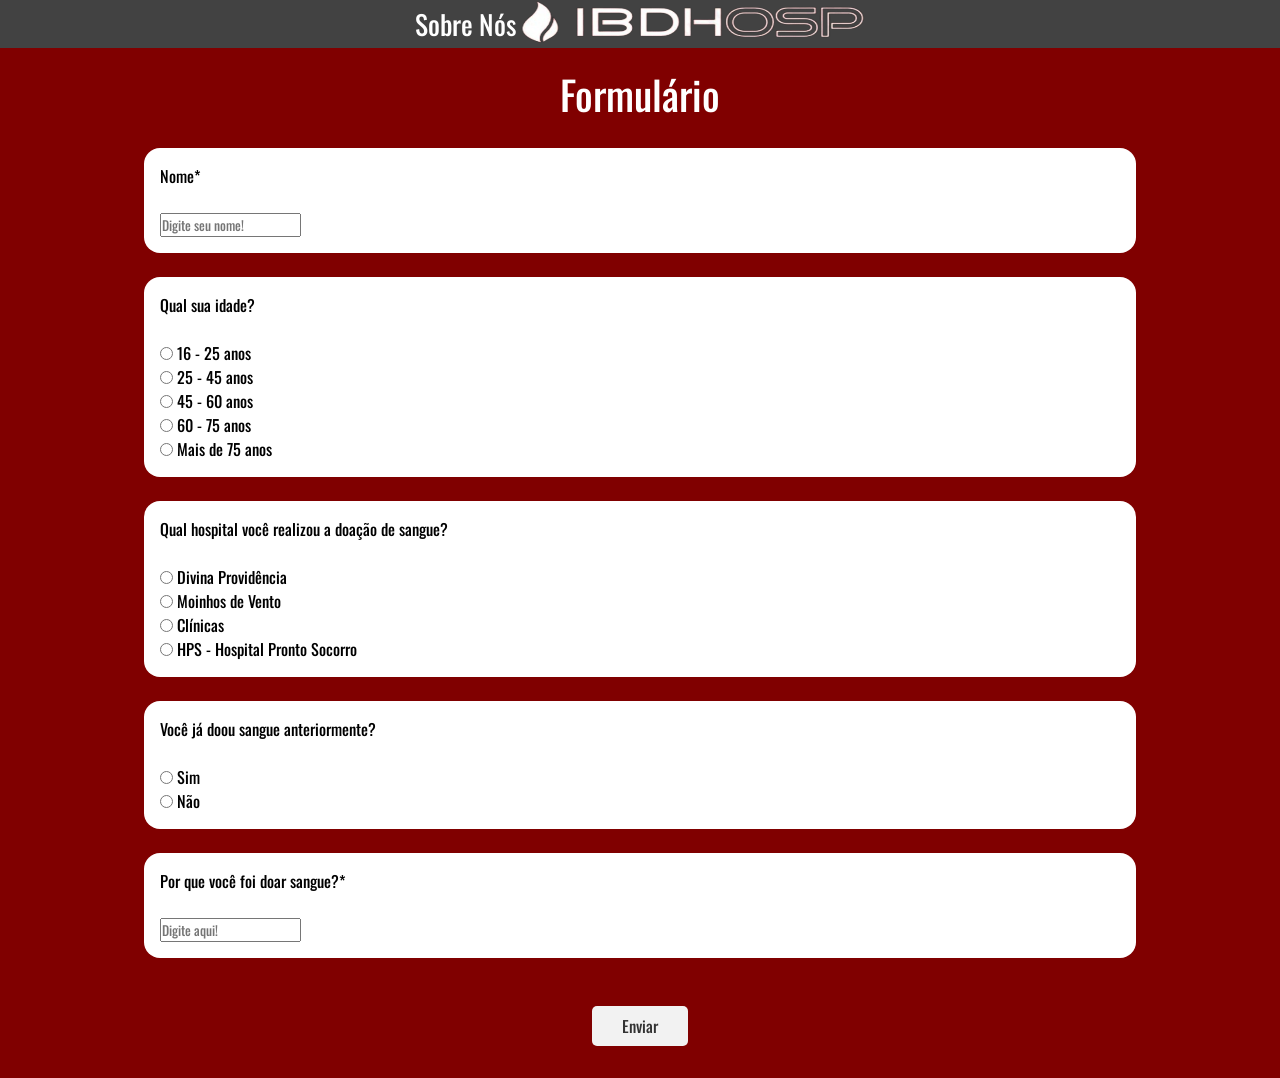
==== forms.html @ c6994557 "Sobre nós" ====
<!DOCTYPE html>
<html lang="en">
<head>
    <meta charset="UTF-8">
    <meta name="viewport" content="width=device-width, initial-scale=1.0">
    <link rel="stylesheet" href="forms.css">
    <style>
        @import url(https://fonts.googleapis.com/css2?family=Oswald:wght@200..700&display=swap);
    </style>
    <title>IBDHosp</title>
</head>
<header>
    <div class="container">
        <a id="a1" href="" style="color: white;">Sobre Nós</a>
        <div class="box">
            <a href="index.html"><img src="IMAGENS/img.png" alt="logo" width="350px" height="45px"></a>
        </div>
    </div>
</header>
<body>
    <h2 id="form">Formulário</h2>
    <form action="/action_page.php">
        <div id="Nome">
            <label for="fname">Nome<span>*</span></label><br><br>   
            <input type="text" id="fname" name="fname" value="" placeholder="Digite seu nome!" required><br>
        </div>
        <div class="perguntas">
            <label>Qual sua idade?</label><br><br>
            <label><input type="radio" name="age" value="16-25" required> 16 - 25 anos</label><br>
            <label><input type="radio" name="age" value="25-45"> 25 - 45 anos</label><br>
            <label><input type="radio" name="age" value="45-60"> 45 - 60 anos</label><br>
            <label><input type="radio" name="age" value="60-75"> 60 - 75 anos</label><br>
            <label><input type="radio" name="age" value="75+"> Mais de 75 anos</label><br>
        </div>
        <div class="perguntas">
            <label>Qual hospital você realizou a doação de sangue?</label><br><br>
            <label><input type="radio" name="hospital" value="Divina Providência" required> Divina Providência</label><br>
            <label><input type="radio" name="hospital" value="Moinhos de Vento"> Moinhos de Vento</label><br>
            <label><input type="radio" name="hospital" value="Clínicas"> Clínicas</label><br>
            <label><input type="radio" name="hospital" value="HPS - Hospital Pronto Socorro"> HPS - Hospital Pronto Socorro</label><br>
        </div>
        <div class="perguntas">
            <label>Você já doou sangue anteriormente?</label><br><br>
            <label><input type="radio" name="donated" value="Sim" required> Sim</label><br>
            <label><input type="radio" name="donated" value="Não"> Não</label><br>
        </div>
        <div class="perguntas">
            <label for="reason">Por que você foi doar sangue?<span>*</span></label><br><br>   
            <input type="text" id="reason" name="reason" value="" placeholder="Digite aqui!" required><br>
        </div>
        <br><br>
        <input id="enviar" type="submit" value="Enviar">
    </form>
</body>
<footer>
</footer>
</html>
---- forms.css ----
*{
    font-family: "Oswald", sans-serif;
    font-optical-sizing: auto;
    font-weight: 450;
    font-style: normal;
    margin: 0;
    padding: 0;
}
header {
    height: 3rem;
    width: 100%;
    background-color: #424242;
    color: #ffffff;
}
body {
    background-color: color-mix(in srgb, red 50%, black 50%);
}
.container {
    width: 100%;
    height: 100%;
    display: flex;
    justify-content: center;
    align-items: center;
}

#a1{
    text-align: right;
    font-size: 27px;
    text-decoration: none;
}

#form {
    margin-top: 1rem;
    display: flex;
    justify-content: center;
    font-size: 2.5rem;
    color: white;
}
.texto span::before {
    content: "*";
    position: absolute;
    color: red;
}
#Nome, .perguntas {
    width: 60rem;
    margin: auto;
    margin-top: 1.5rem;
    padding: 1rem;
    background-color: #ffffff;
    border-radius: 1rem;
}
footer {
    margin-bottom: 2rem;
}
#enviar {
    background-color: #f2f2f2;
    color: #333;
    padding: 8px 30px;
    font-size: 16px;
    border: none;
    border-radius: 5px;
    cursor: pointer;
    transition: background-color 0.3s;
    display: block;
    margin: 0 auto;
}
#enviar:hover {
    background-color: #b4b4b4;
}

/* Responsive styles */
@media (max-width: 768px) {
    #Nome, .perguntas {
        width: 90%;
    }
    #form {
        font-size: 2rem;
    }
}
@media (max-width: 480px) {
    #Nome, .perguntas {
        width: 95%;
        margin-top: 1.5rem;
    }
    #form {
        font-size: 1.5rem;
    }
    label {
        font-size: 1rem;
    }
    input[type="text"], input[type="radio"] {
        width: 100%;
        font-size: 1rem;
    }
    #enviar {
        padding: 6px 20px;
        font-size: 14px;
    }
}
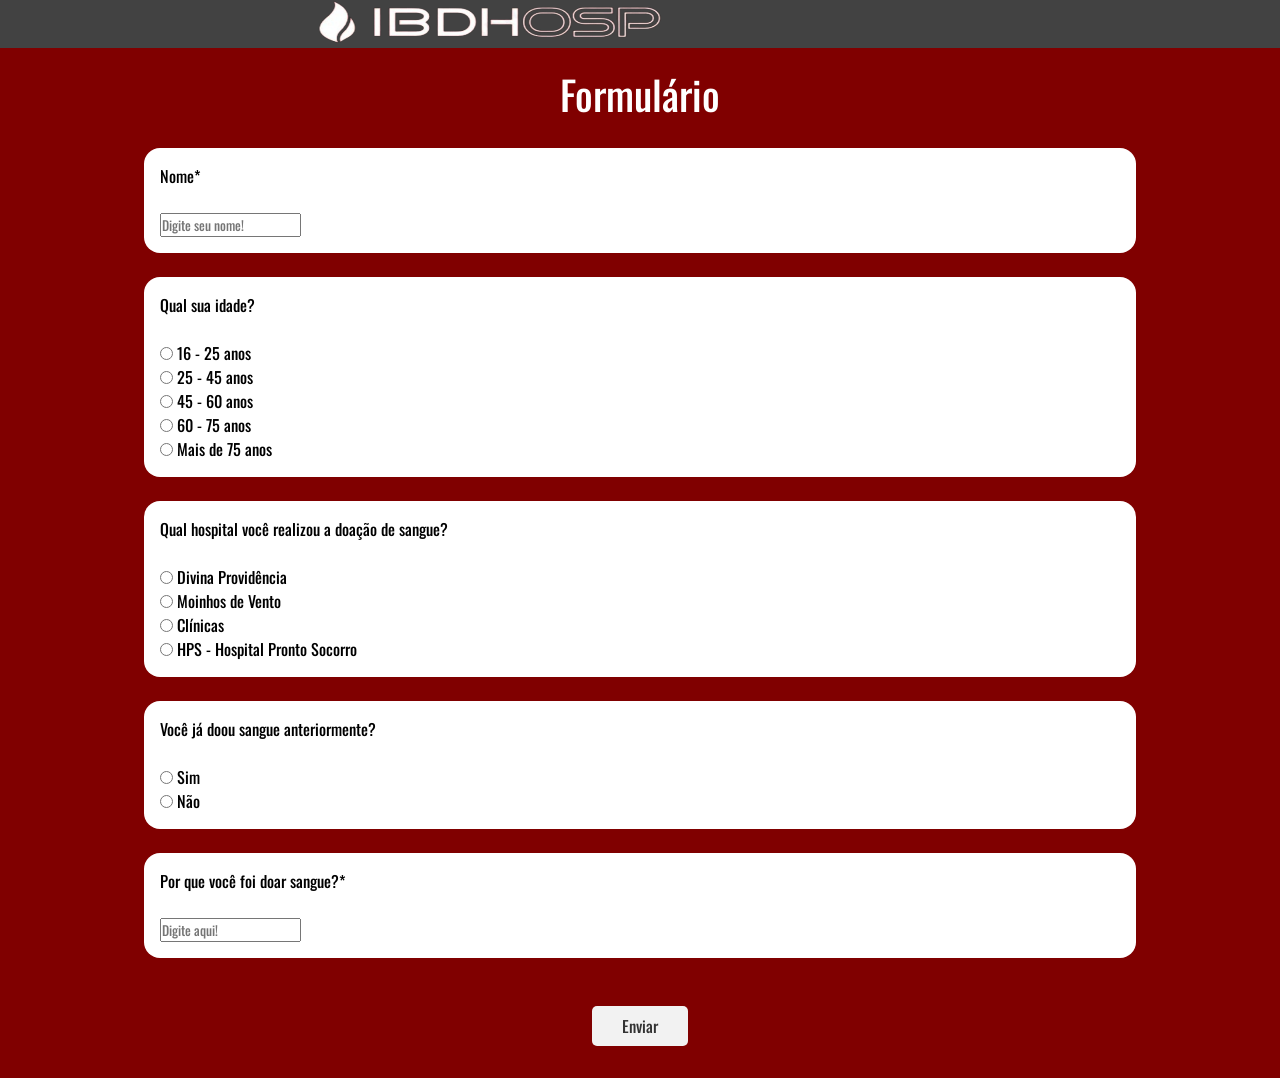
==== commit ae432b19: "Start of data page" ====
--- a/forms.html
+++ b/forms.html
@@ -11,7 +11,6 @@
 </head>
 <header>
     <div class="container">
-        <a id="a1" href="" style="color: white;">Sobre Nós</a>
         <div class="box">
             <a href="index.html"><img src="IMAGENS/img.png" alt="logo" width="350px" height="45px"></a>
         </div>
@@ -19,7 +18,7 @@
 </header>
 <body>
     <h2 id="form">Formulário</h2>
-    <form action="/action_page.php">
+    <form action="action_page.php" method="post">
         <div id="Nome">
             <label for="fname">Nome<span>*</span></label><br><br>   
             <input type="text" id="fname" name="fname" value="" placeholder="Digite seu nome!" required><br>
@@ -54,4 +53,4 @@
 </body>
 <footer>
 </footer>
-</html>+</html>
--- a/forms.css
+++ b/forms.css
@@ -23,10 +23,24 @@
     align-items: center;
 }
 
+.box {
+    display: flex;
+    align-items: center;
+    justify-content: space-between;
+    width: 655px;
+    justify-content: space-between;
+}
+
 #a1{
     text-align: right;
     font-size: 27px;
     text-decoration: none;
+    flex-shrink: 0;
+    margin-right: 205px;
+}
+
+.box img {
+    flex-shrink: 0; 
 }
 
 #form {
@@ -68,7 +82,7 @@
     background-color: #b4b4b4;
 }
 
-/* Responsive styles */
+
 @media (max-width: 768px) {
     #Nome, .perguntas {
         width: 90%;
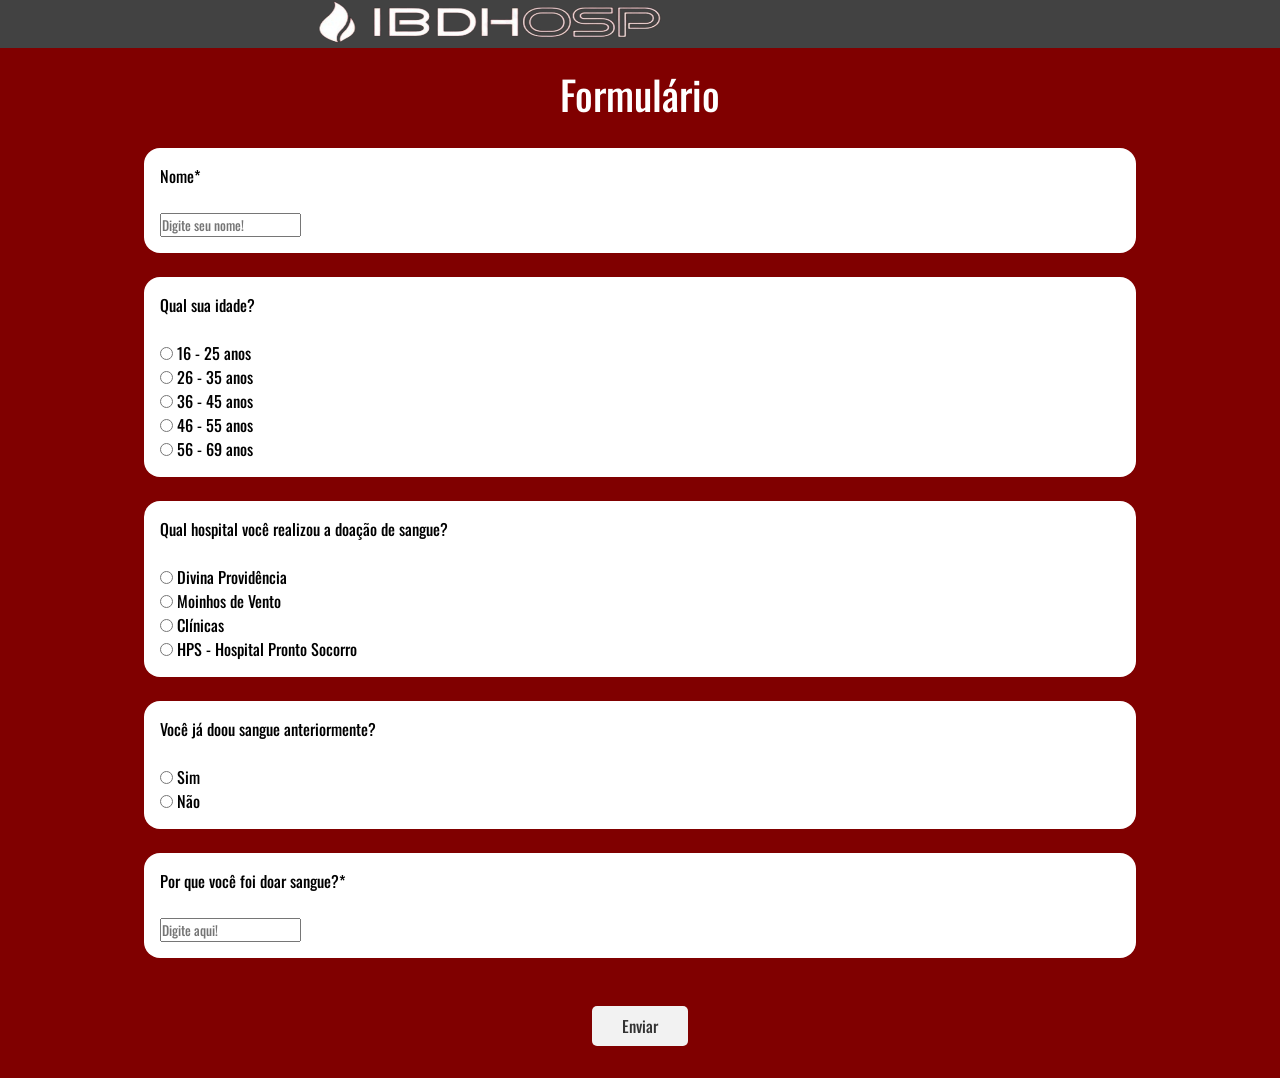
==== commit f44e6152: "Start of graphs linked to the database" ====
--- a/forms.html
+++ b/forms.html
@@ -26,10 +26,10 @@
         <div class="perguntas">
             <label>Qual sua idade?</label><br><br>
             <label><input type="radio" name="age" value="16-25" required> 16 - 25 anos</label><br>
-            <label><input type="radio" name="age" value="25-45"> 25 - 45 anos</label><br>
-            <label><input type="radio" name="age" value="45-60"> 45 - 60 anos</label><br>
-            <label><input type="radio" name="age" value="60-75"> 60 - 75 anos</label><br>
-            <label><input type="radio" name="age" value="75+"> Mais de 75 anos</label><br>
+            <label><input type="radio" name="age" value="25-45"> 26 - 35 anos</label><br>
+            <label><input type="radio" name="age" value="45-60"> 36 - 45 anos</label><br>
+            <label><input type="radio" name="age" value="60-75"> 46 - 55 anos</label><br>
+            <label><input type="radio" name="age" value="75+"> 56 - 69 anos</label><br>
         </div>
         <div class="perguntas">
             <label>Qual hospital você realizou a doação de sangue?</label><br><br>
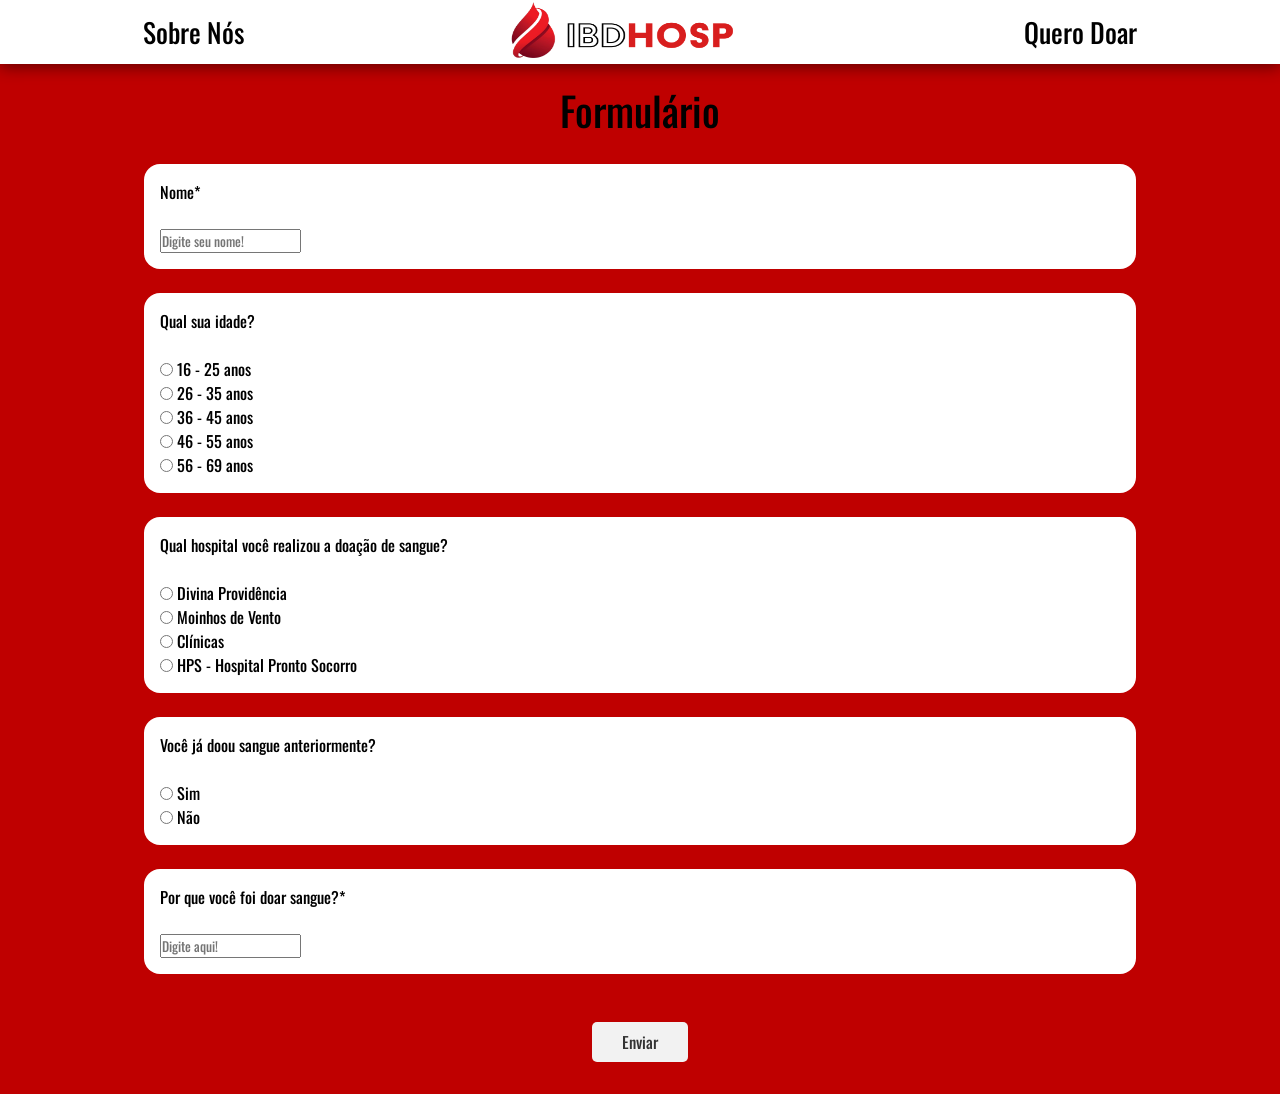
==== commit bb317bbc: "finalizei forms - arrumar index e enviar do forms" ====
--- a/forms.html
+++ b/forms.html
@@ -11,10 +11,15 @@
 </head>
 <header>
     <div class="container">
-        <div class="box">
-            <a href="index.html"><img src="IMAGENS/img.png" alt="logo" width="350px" height="45px"></a>
+            <a id="a1" href="sobrenós.html">Sobre Nós</a>
+            <h1 id="H12"></h1>
+            <div class="box">
+                <span> 
+                    <a href="index.php"><img src="IMAGENS/logo IBDHosp.png" alt="logo" width="280px" height="140px"></a>
+                </span>
+            </div>
+            <a id="a2" href="forms.html">Quero Doar</a>
         </div>
-    </div>
 </header>
 <body>
     <h2 id="form">Formulário</h2>
@@ -26,10 +31,10 @@
         <div class="perguntas">
             <label>Qual sua idade?</label><br><br>
             <label><input type="radio" name="age" value="16-25" required> 16 - 25 anos</label><br>
-            <label><input type="radio" name="age" value="25-45"> 26 - 35 anos</label><br>
-            <label><input type="radio" name="age" value="45-60"> 36 - 45 anos</label><br>
-            <label><input type="radio" name="age" value="60-75"> 46 - 55 anos</label><br>
-            <label><input type="radio" name="age" value="75+"> 56 - 69 anos</label><br>
+            <label><input type="radio" name="age" value="26-35"> 26 - 35 anos</label><br>
+            <label><input type="radio" name="age" value="35-45"> 36 - 45 anos</label><br>
+            <label><input type="radio" name="age" value="46-55"> 46 - 55 anos</label><br>
+            <label><input type="radio" name="age" value="56-69"> 56 - 69 anos</label><br>
         </div>
         <div class="perguntas">
             <label>Qual hospital você realizou a doação de sangue?</label><br><br>
--- a/forms.css
+++ b/forms.css
@@ -6,70 +6,92 @@
     margin: 0;
     padding: 0;
 }
+
+body{
+    background-color: color-mix(in srgb, red 75%, black 25%);
+}
+
 header {
-    height: 3rem;
+    height: 4rem;
     width: 100%;
-    background-color: #424242;
-    color: #ffffff;
+    background-color: white
 }
-body {
-    background-color: color-mix(in srgb, red 50%, black 50%);
-}
+
 .container {
     width: 100%;
     height: 100%;
     display: flex;
     justify-content: center;
     align-items: center;
+    position: relative;
+    z-index: 4;
+    -webkit-box-shadow: 0px 3px 15px rgba(0, 0, 0, 0.49);
+    -moz-box-shadow: 0px 3px 15px rgba(0, 0, 0, 0.49);
+    box-shadow: 0px 3px 15px rgba(0, 0, 0, 0.49);
 }
 
-.box {
-    display: flex;
-    align-items: center;
-    justify-content: space-between;
-    width: 655px;
-    justify-content: space-between;
+#a1 {
+    margin-right: 250px;
+    font-size: 27px;
+    text-decoration: none;
+    color: #000;
+    transition: all 0.3s ease;  /* Adiciona uma transição suave para a animação */
 }
 
-#a1{
-    text-align: right;
+#a1:hover {
+    text-shadow: 2px 2px 5px rgba(0, 0, 0, 0.2);  /* Adiciona uma sombra ao texto */
+}
+
+#a2 {
+    margin-left: 250px;
     font-size: 27px;
     text-decoration: none;
-    flex-shrink: 0;
-    margin-right: 205px;
+    color: #000;
+    transition: all 0.3s ease;  /* Adiciona uma transição suave para a animação */
 }
 
-.box img {
-    flex-shrink: 0; 
+#a2:hover {
+    text-shadow: 2px 2px 5px rgba(0, 0, 0, 0.2);  /* Adiciona uma sombra ao texto */
 }
 
-#form {
+#form{
     margin-top: 1rem;
     display: flex;
     justify-content: center;
     font-size: 2.5rem;
-    color: white;
+
 }
 .texto span::before {
     content: "*";
     position: absolute;
-    color: red;
+    color: red; /* Cor desejada */
 }
-#Nome, .perguntas {
+#Nome {
     width: 60rem;
-    margin: auto;
+    margin: auto; /* isso centraliza o elemento horizontalmente */
     margin-top: 1.5rem;
-    padding: 1rem;
+    padding: 1rem; /* aplica o padding uniformemente */
     background-color: #ffffff;
     border-radius: 1rem;
 }
-footer {
+.perguntas {
+    width: 60rem;
+    margin: auto; /* isso centraliza o elemento horizontalmente */
+    margin-top: 1.5rem;
+    padding: 1rem; /* aplica o padding uniformemente */
+    background-color: #ffffff;
+    border-radius: 1rem;
+}
+
+footer{ /* ARRUMAR ISSO */
     margin-bottom: 2rem;
 }
+
+
 #enviar {
     background-color: #f2f2f2;
     color: #333;
-    padding: 8px 30px;
+    padding: 8px 30px; /* 78px 20px; */ /* 12px 20px; */
     font-size: 16px;
     border: none;
     border-radius: 5px;
@@ -78,36 +100,8 @@
     display: block;
     margin: 0 auto;
 }
+
+/* Estilizar o botão ao passar o mouse */
 #enviar:hover {
     background-color: #b4b4b4;
-}
-
-
-@media (max-width: 768px) {
-    #Nome, .perguntas {
-        width: 90%;
-    }
-    #form {
-        font-size: 2rem;
-    }
-}
-@media (max-width: 480px) {
-    #Nome, .perguntas {
-        width: 95%;
-        margin-top: 1.5rem;
-    }
-    #form {
-        font-size: 1.5rem;
-    }
-    label {
-        font-size: 1rem;
-    }
-    input[type="text"], input[type="radio"] {
-        width: 100%;
-        font-size: 1rem;
-    }
-    #enviar {
-        padding: 6px 20px;
-        font-size: 14px;
-    }
 }
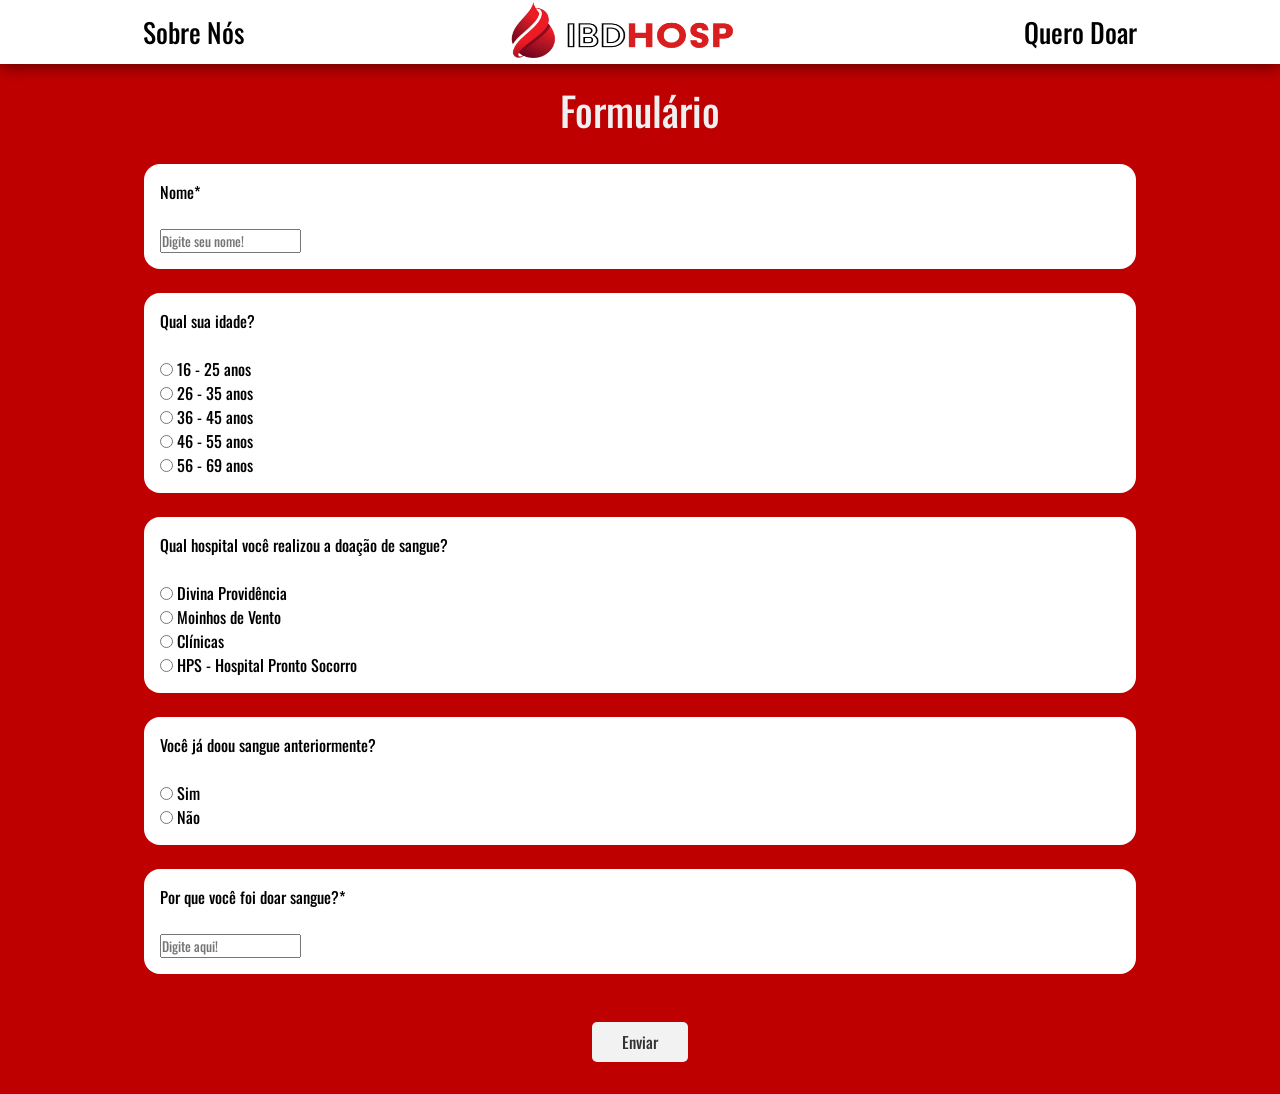
==== commit e8f4ca0e: "Graphs at carousel and merge with main Co-Authored-By: laurooo <108877034+laurooo@users.noreply.gith" ====
--- a/forms.html
+++ b/forms.html
@@ -1,5 +1,5 @@
 <!DOCTYPE html>
-<html lang="en">
+<html lang="pt-br">
 <head>
     <meta charset="UTF-8">
     <meta name="viewport" content="width=device-width, initial-scale=1.0">
--- a/forms.css
+++ b/forms.css
@@ -59,7 +59,7 @@
     display: flex;
     justify-content: center;
     font-size: 2.5rem;
-
+    color: #F0F0F0;
 }
 .texto span::before {
     content: "*";
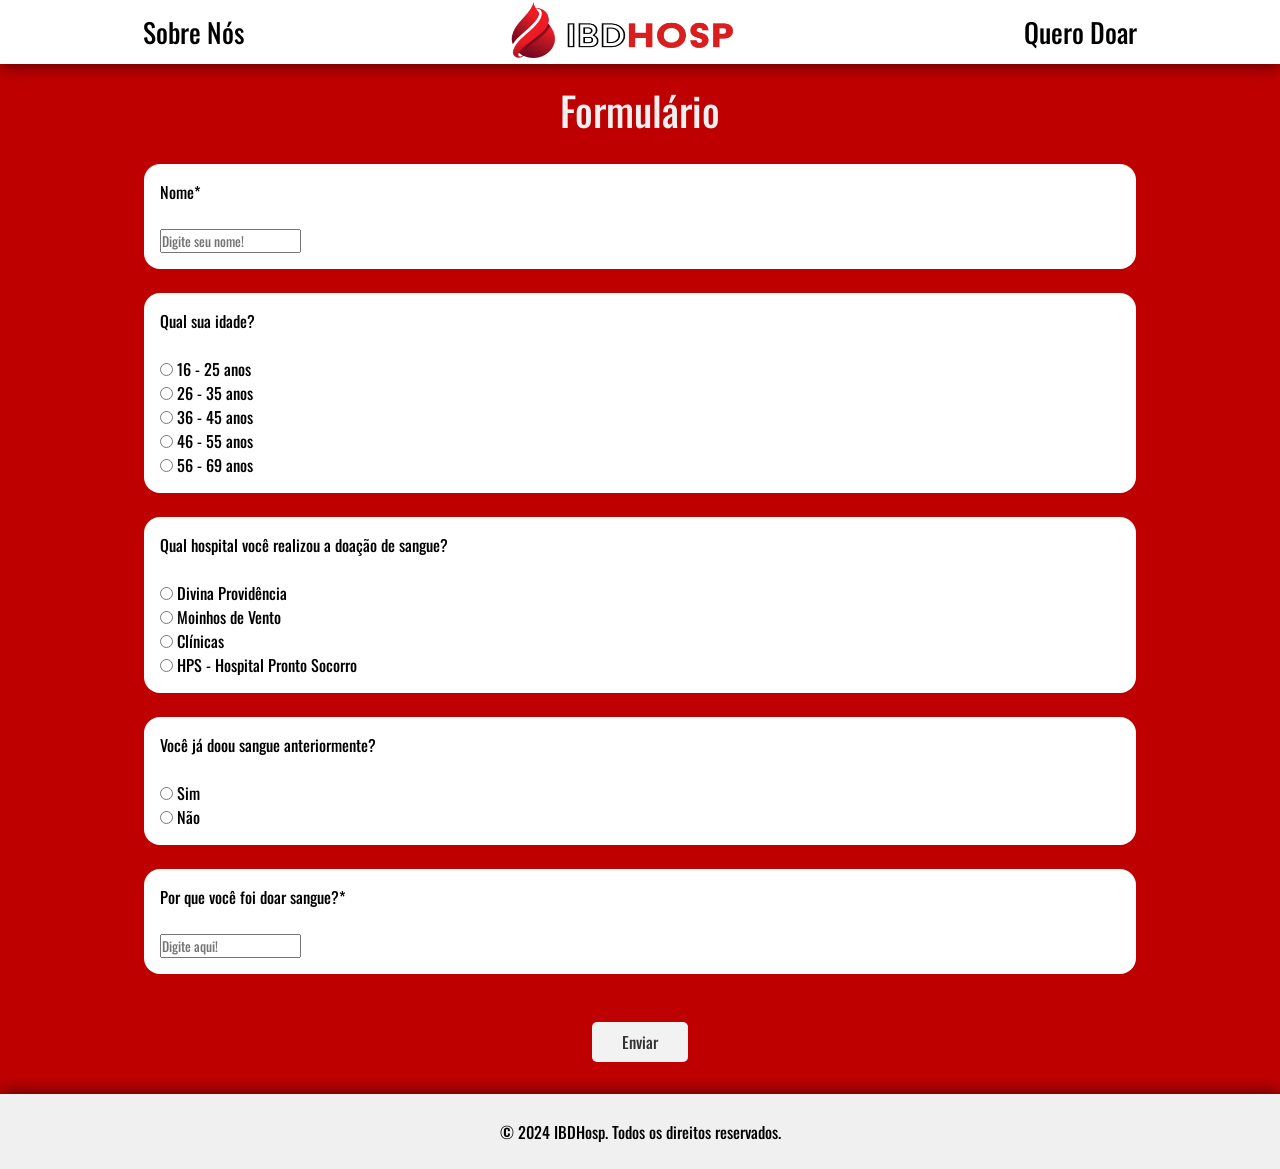
==== commit d6273554: "footer no forms lauro que fez  Co-Authored-By: laurooo <108877034+laurooo@users.noreply.github.com>" ====
--- a/forms.html
+++ b/forms.html
@@ -55,7 +55,8 @@
         <br><br>
         <input id="enviar" type="submit" value="Enviar">
     </form>
+    <footer>
+        <p>&copy; 2024 IBDHosp. Todos os direitos reservados.</p>
+    </footer>
 </body>
-<footer>
-</footer>
 </html>
--- a/forms.css
+++ b/forms.css
@@ -84,7 +84,12 @@
 }
 
 footer{ /* ARRUMAR ISSO */
-    margin-bottom: 2rem;
+    /* margin-bottom: 2rem; */
+    margin-top: 2rem;
+    text-align: center;
+    background-color: #F0F0F0;
+    padding: 2%;
+    box-shadow: 0px -3px 15px rgba(0, 0, 0, 0.49);
 }
 
 
